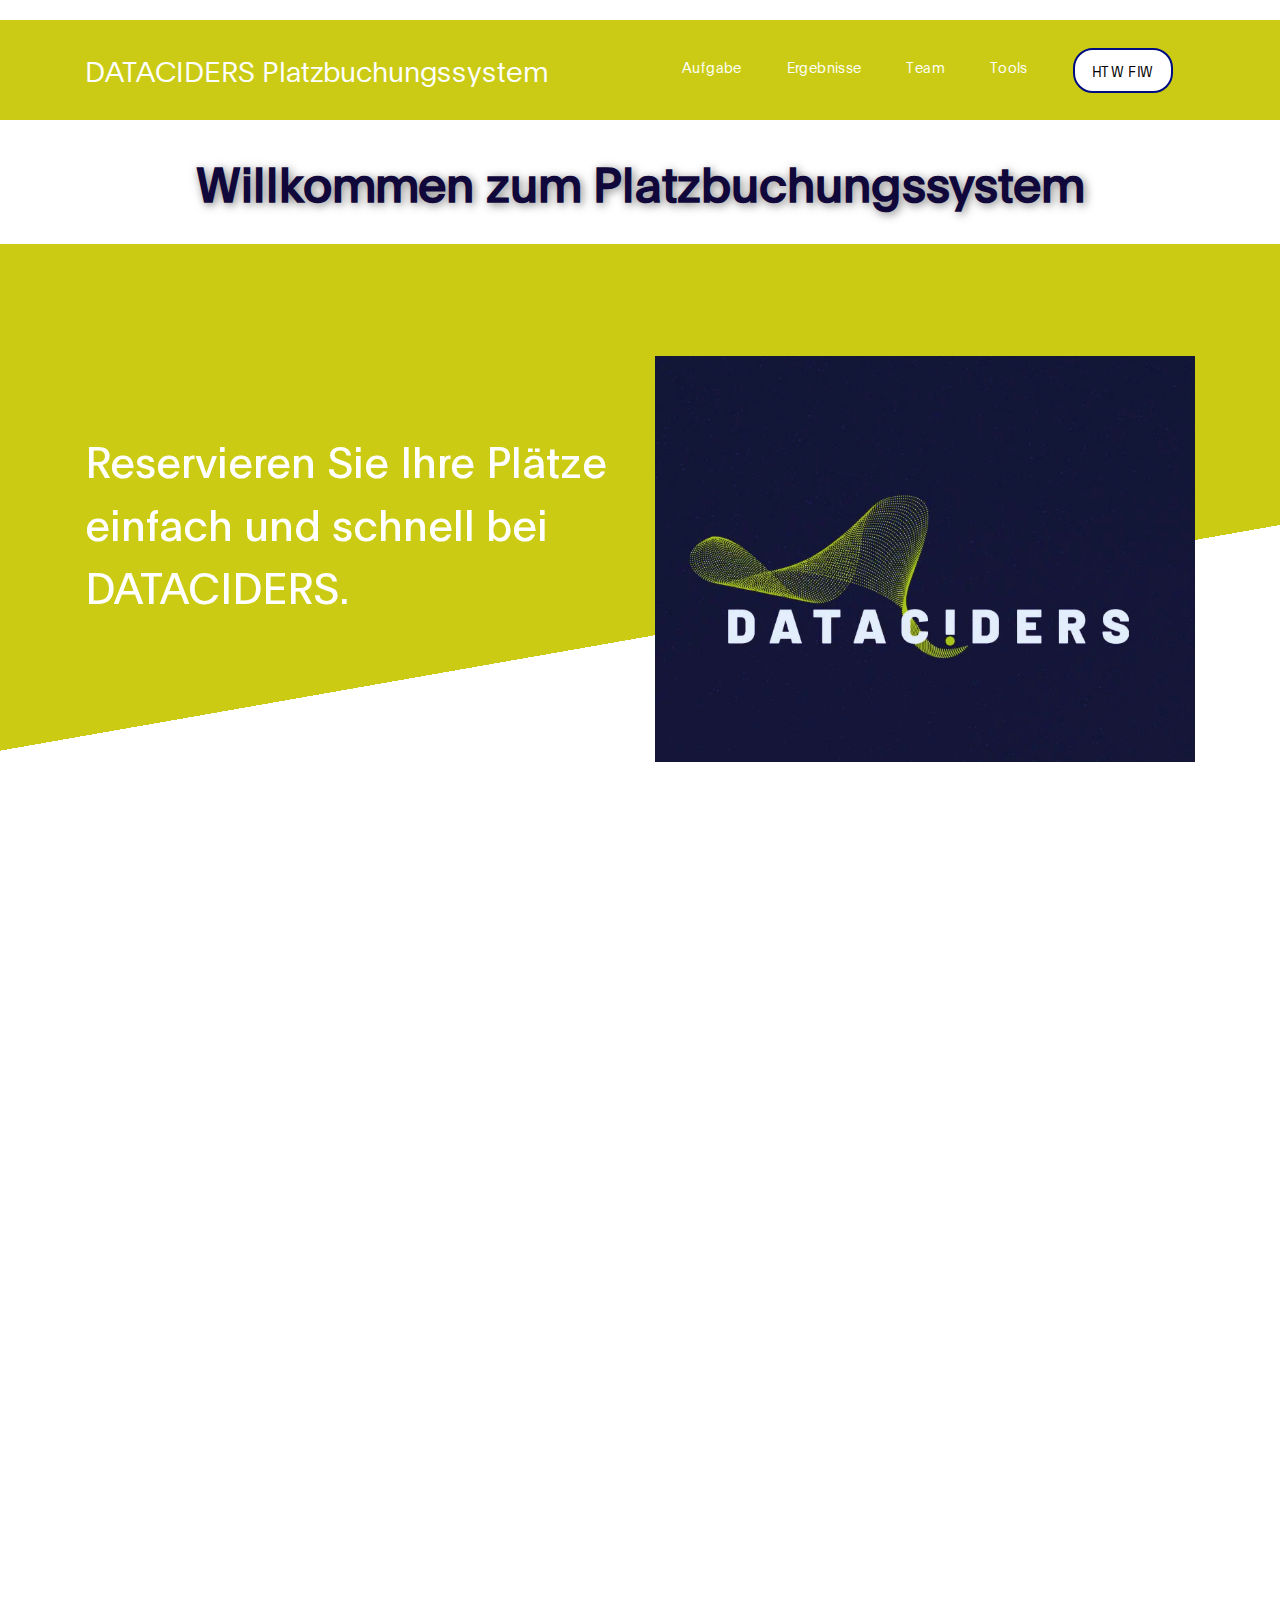
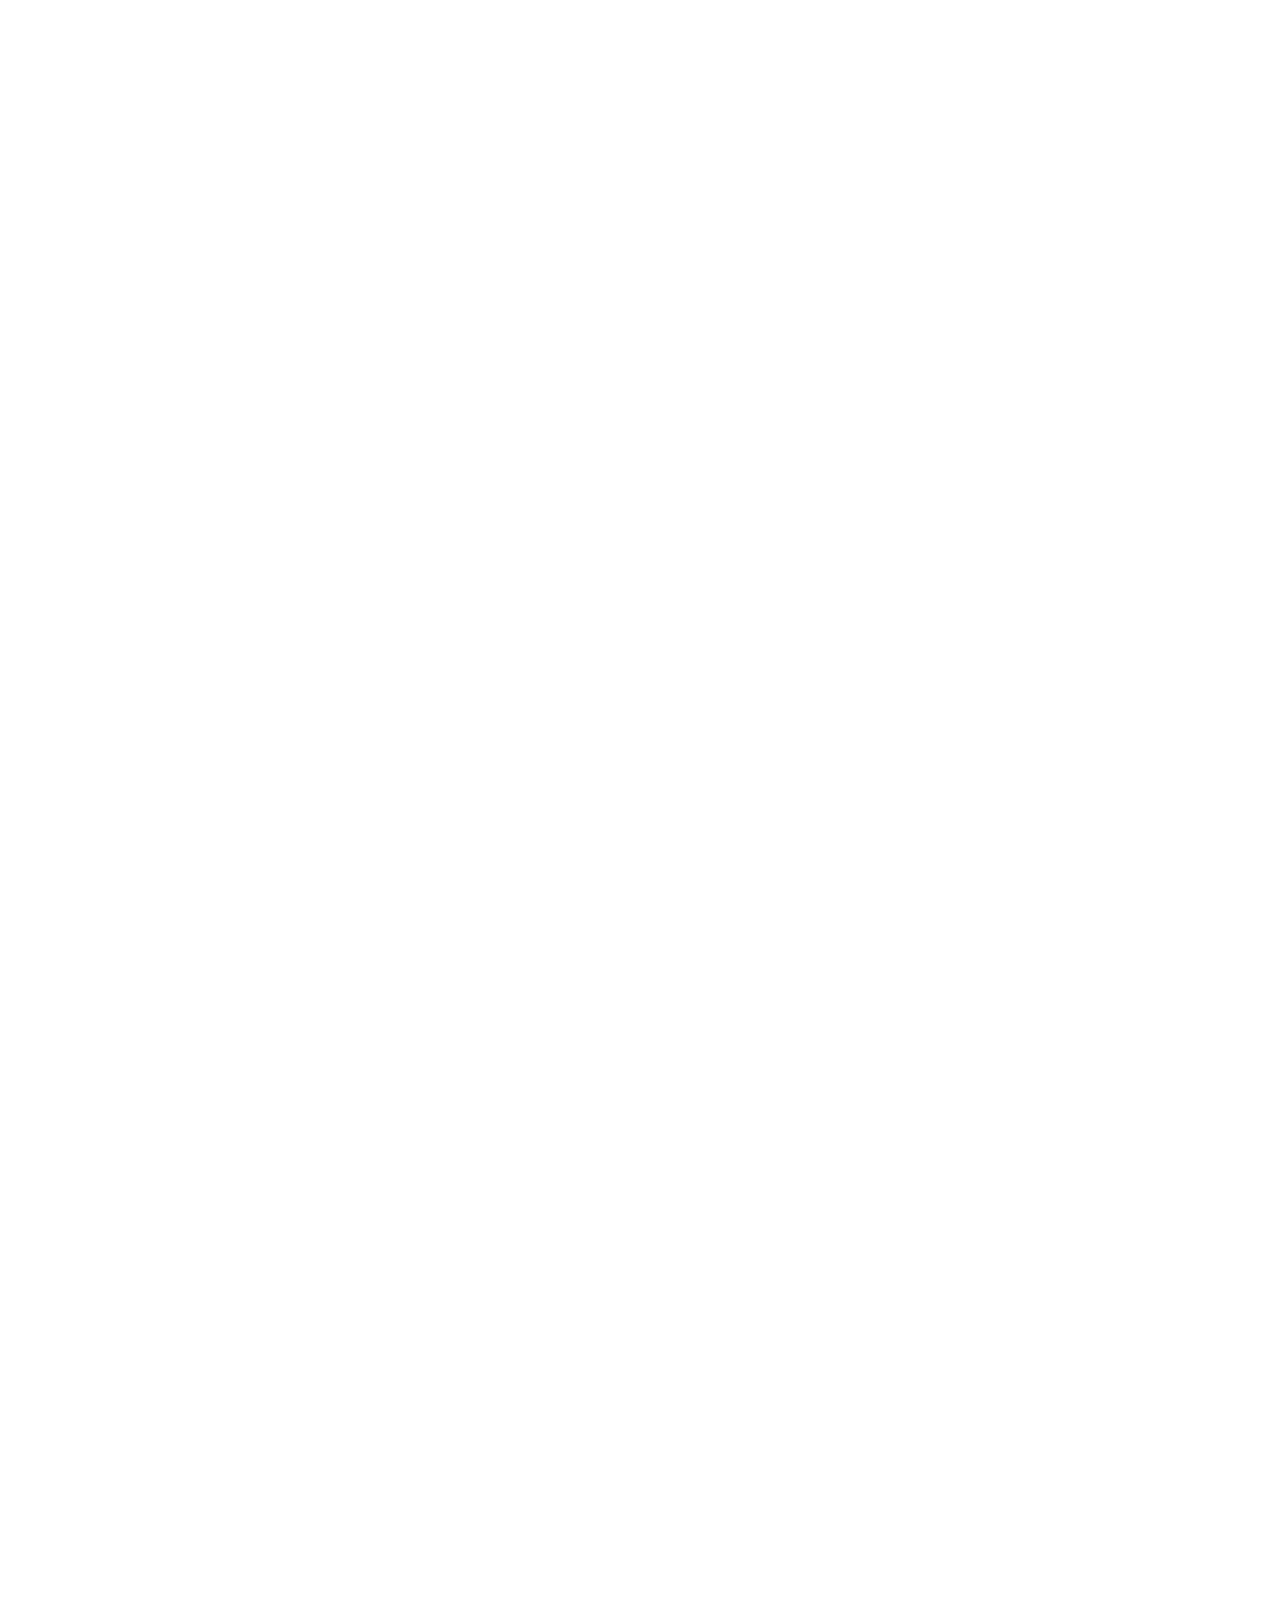
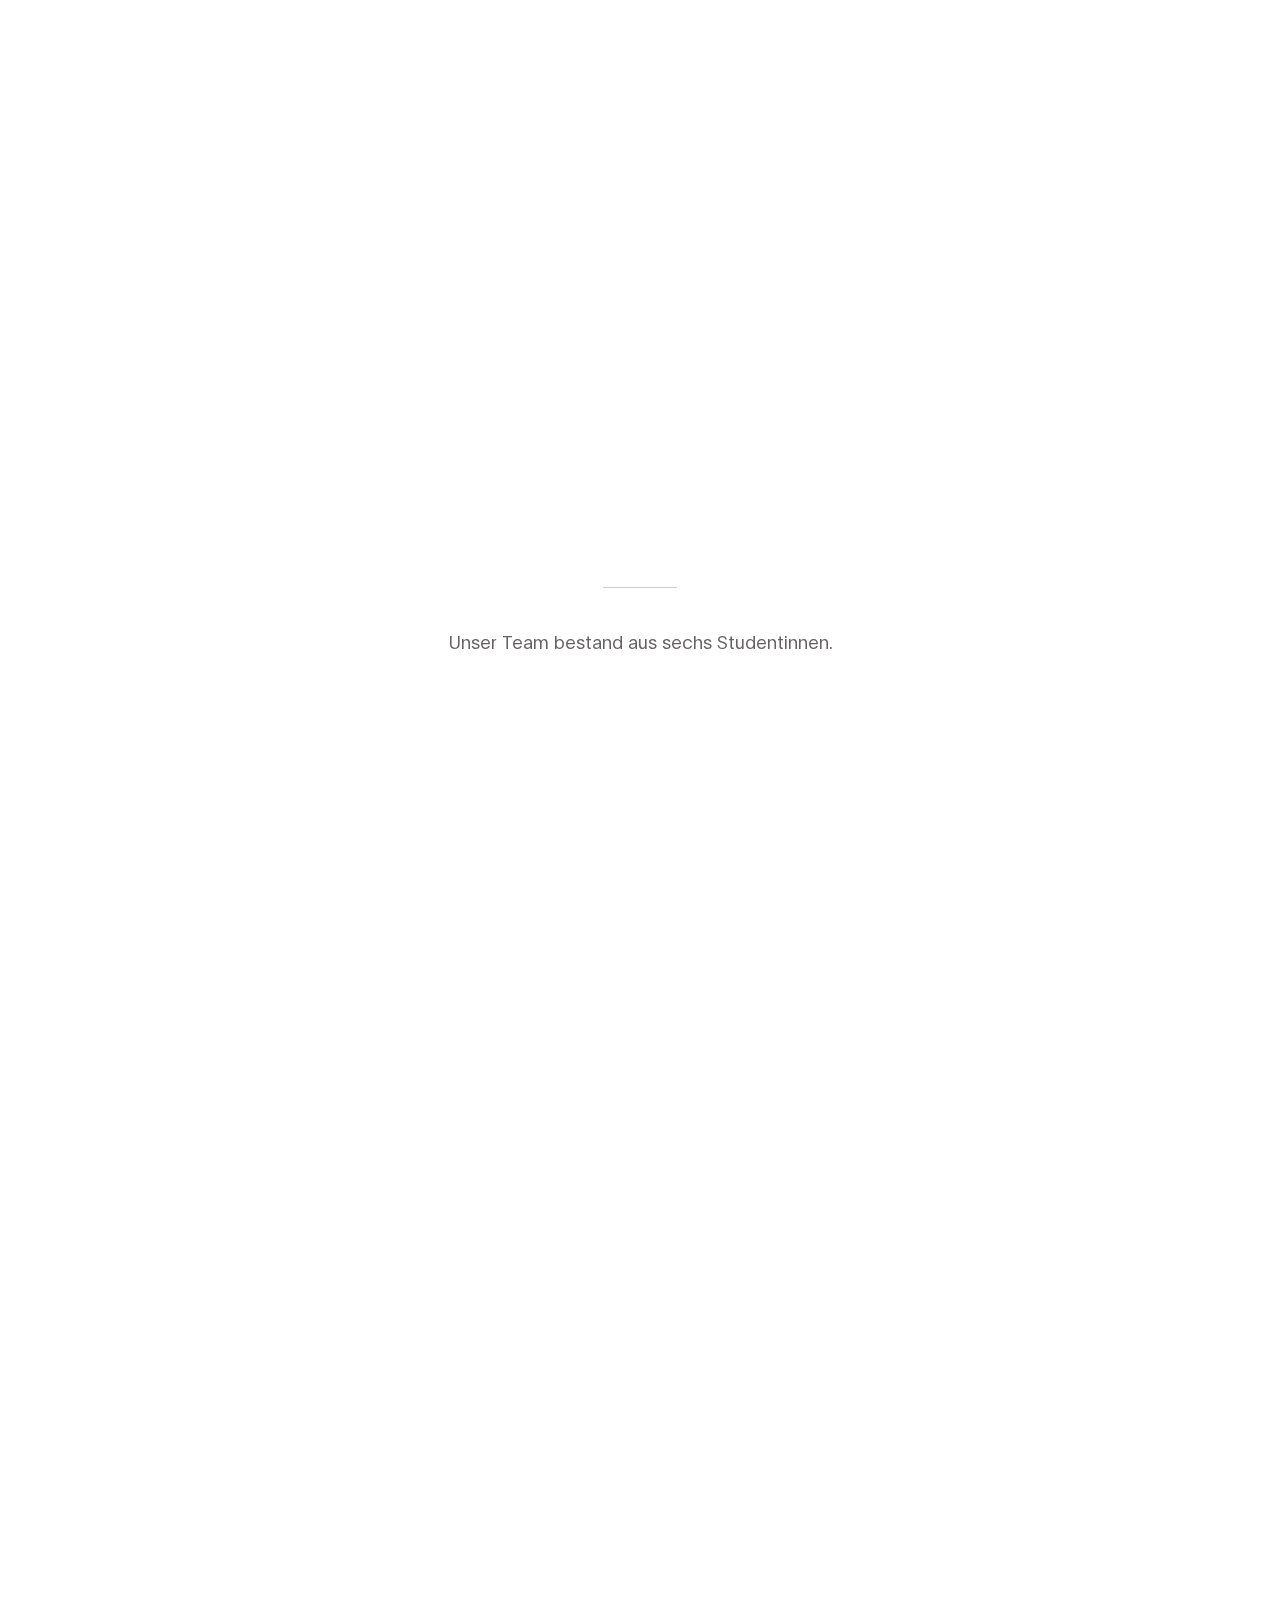
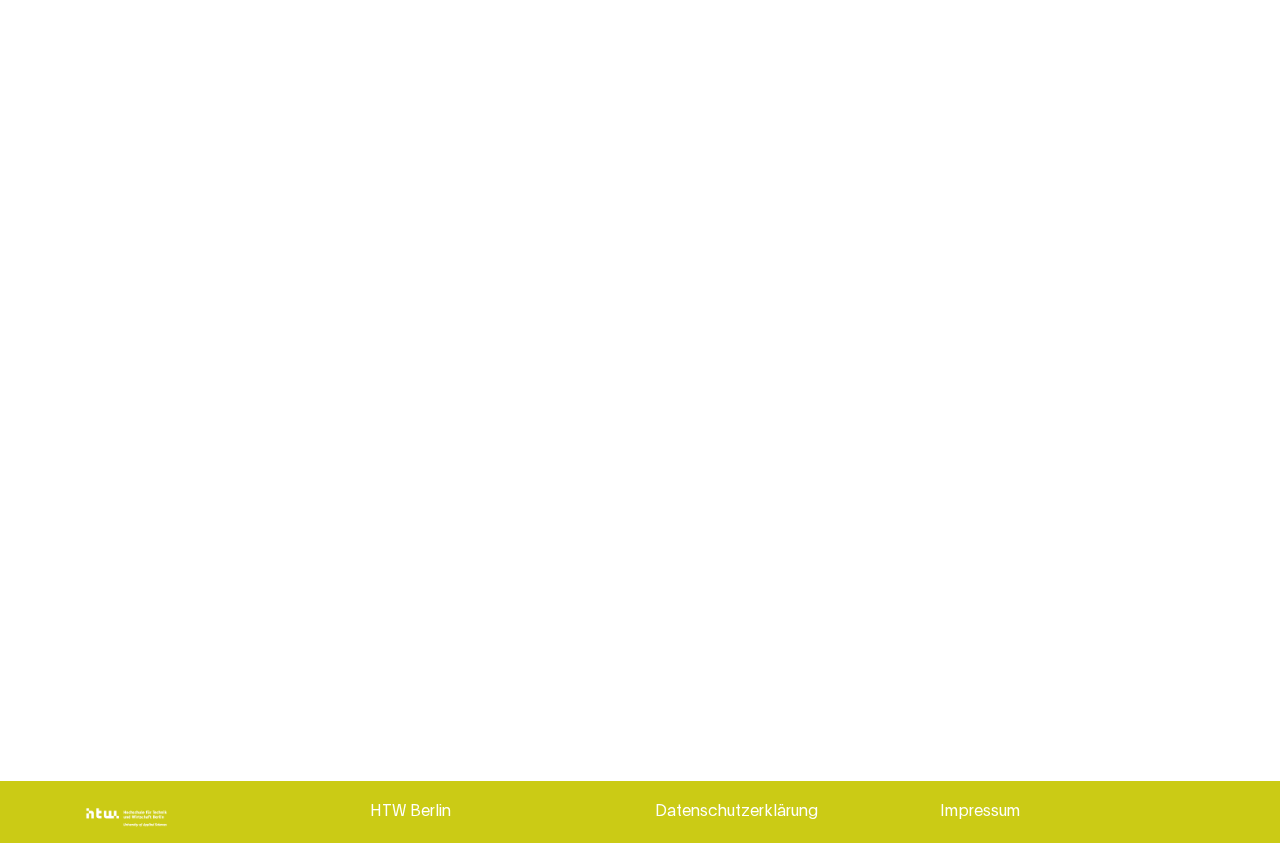
==== project.html @ 81378930 "Design-Website" ====
<!DOCTYPE html>
<html lang="en">

<head>
    <title>DATACIDERS</title>
    <meta charset="UTF-8">
    <meta http-equiv="X-UA-Compatible" content="IE=Edge">
    <meta name="description" content="">
    <meta name="keywords" content="">
    <meta name="author" content="">
    <meta name="viewport" content="width=device-width, initial-scale=1, maximum-scale=1">


    <link rel="stylesheet" href="./css/bootstrap.min.css">
    <link rel="stylesheet" href="./css/font-awesome.min.css">
    <link rel="stylesheet" href="./css/aos.css">
    <link rel="stylesheet" href="./css/owl.carousel.min.css">
    <link rel="stylesheet" href="./css/owl.theme.default.min.css">
    <link rel="stylesheet" href="./css/templatemo-digital-trend.css">
</head>

<body>

<style>
    .slider-container {
        width: 100%;
        overflow: hidden;
    }

    .slider {
        display: flex;
        animation: scroll 15s linear infinite;
    }

    .image {
        max-width: 100%;
        max-height: 200px;
        object-fit: contain;
        margin: 0 10px;
    }

    .image-carousel .image {

        padding: 20px;
        margin-top: 50px;
        display: flex;
        flex-shrink: 0;
        align-items: center;
        height: 150px;
        width: 200px;
        border: 2px solid rgb(247, 244, 227);
        border-radius: 500px;

    }

    .members-container {
        border: 4px solid #fff;
        border-radius: 27px;
        animation: borderBlink 2s infinite;
        margin-bottom: 60px;
        background-color: var(--project-bg);
        margin-left: -35px;
    }

    @keyframes borderBlink {
        50% {
            border-color: rgb(0, 13, 128);
        }
        50% {
            border-color: var(--project-bg);
        }
        50% {
            border-color: var(--secondary-color);
        }
    }
    @keyframes scroll {
        0%, 100% {
            transform: translateX(30%);
            transform: translateX(5%);
        }
        50% {
            transform: translateX(-30%);
            transform: translateX(-130%);
        }
    }

    .rounded-btn {
        display: inline-block;
        padding: 10px 10px;
        border-radius: 50px;
        background-color: #fff;
        color: rgb(0, 13, 128);
        text-decoration: none;
        border: 2px solid rgb(0, 13, 128);
    }

    .custom-width-btn {
        width: 100px;
    }

    .ergebnis-image {
    display: grid;
    grid-template-columns: repeat(2, 1fr); /* 2 colonnes */
    gap: 20px; /* Espace entre les images */
    justify-content: center;
    align-items: center;
}

.members-image img {
    width: 100%; /* Les images prennent toute la largeur de leur cellule */
    max-width: 300px; /* Limite la taille des images si nécessaire */
    border: 30px solid var(--project-bg);
    border-radius: 25px;
}


    

</style>


<!-- Header -->
<header style="background: url('image-path.jpg') no-repeat center center/cover; color: white; padding: 20px 0;">
    <nav class="navbar navbar-expand-lg">
        <div class="container">
            <a class="navbar-brand" style="color: white; font-weight: 900; font-size: 28px;">
                DATACIDERS Platzbuchungssystem
            </a>

            <button class="navbar-toggler" type="button" data-toggle="collapse" data-target="#navbarNav"
                    aria-controls="navbarNav" aria-expanded="false" aria-label="Toggle navigation">
                <span class="navbar-toggler-icon"></span>
            </button>

            <div class="collapse navbar-collapse" id="navbarNav">
                <ul class="navbar-nav ml-auto">
                    <li class="nav-item">
                        <a href="#ziel" class="nav-link smoothScroll" style="color: white;">Aufgabe</a>
                    </li>
                    <li class="nav-item">
                        <a href="#ergebnisse" class="nav-link smoothScroll" style="color: white;">Ergebnisse</a>
                    </li>
                    <li class="nav-item">
                        <a href="#project" class="nav-link smoothScroll" style="color: white;">Team</a>
                    </li>
                    <li class="nav-item">
                        <a href="#technologien" class="nav-link smoothScroll" style="color: white;">Tools</a>
                    </li>
                    <li class="nav-item">
                        <a href="https://fiw.htw-berlin.de" class="nav-link rounded-btn btn-lg custom-width-btn text-center"
                           style="color: #000; background-color: #fff; border-radius: 20px; font-weight: 700;">
                            HTW FIW
                        </a>
                    </li>
                </ul>
            </div>
        </div>
    </nav>
    <div class="container text-center mt-4">
        <h1 style="font-size: 48px; font-weight: bold; text-shadow: 2px 2px 10px rgba(0,0,0,0.5);">
            Willkommen zum Platzbuchungssystem
        </h1>
        
    </div>
</header>


<!-- HERO -->
<section class="hero hero-bg d-flex justify-content-center align-items-center">
    <div class="container">
        <div class="row">

            <div class="col-lg-6 col-md-10 col-12 d-flex flex-column justify-content-center align-items-center">
                <div class="hero-text">
                    <h1 class="text-white" data-aos="fade-up">Reservieren Sie Ihre Plätze einfach und schnell bei DATACIDERS.</h1>
                </div>
            </div>

            <div class="col-lg-6 col-12">
                <div class="hero-image" data-aos="fade-up" data-aos-delay="300">
                    <img src="./Fotos/sdcLogo.jpg" class="img-fluid" alt="working girl">
                </div>
            </div>

        </div>
    </div>
</section>

<!-- TASK -->

<section class="about section-padding pb-0" id="ziel">
    <div class="container">
        <div class="row justify-content-center">
            <div class="col-lg-11 mx-auto col-md-10 col-12 text-center">
                <div class="about-info" style="text-align: justify;">
                    <h2 class="mb-4" data-aos="fade-up"><strong>Worum geht es?</strong></h2>
                    <p class="mb-0" data-aos="fade-up"
                       style="margin: 0 auto; max-width: 2000px;"> Aufgrund geänderter Bedarfe ist SD&C kürzlich in neue Räumlichkeiten umgezogen. Dort gibt es
                       keine festen Arbeitsplätze.<br><br>

                       SD&C braucht ein Platzbuchungssystem für das neue Büro: zur Koordination, zur
                       Entscheidungshilfe.          
                </div>
            </div>
        </div>
    </div>
</section>
<!-- ABOUT -->
<section class="about section-padding pb-0" id="about">
    <div class="container">
        <div class="row justify-content-center">
            <div class="col-lg-11 col-md-10 col-12">
                <div class="about-info" style="text-align: justify;">
                    <h2 class="mb-4" data-aos="fade-up"><strong>Anforderungen ...</strong></h2>
                    <p class="mb-0" data-aos="fade-up" style="max-width: 2000px;"> ... Plätze einfach mit Login-Daten ihrer Microsoft-Accounts buch- und stornierbar.
                        Übersicht über Buchungen mit Platzausstattung und Information, wer welchen Platz gebucht hat.
                        Plätze sollen editierbar sein. </p>
                </div>
            </div>
        </div>
    </div>
</section>

<section class="about section-padding pb-0" id="ergebnisse">
    <div class="container">
        <div class="row justify-content-center">
            <div class="col-lg-7 col-md-10 col-12">
                <div class="col-lg-7 mx-auto col-md-10 col-12">
                    <div class="members">
                        <h2 class="mb-5" data-aos="fade-up" style="font-size: 35px; white-space: nowrap; margin: 0 auto; margin-left: -70px;">
                            <strong>Ein Einblick in unser Zwischenergebnis </strong>
                        </h2>
                    </div>
                </div>
            </div>
            <div class="ergebnis-image" data-aos="fade-up" data-aos-delay="100">
                <img src="./Fotos/zwischenEr1.png" class="img-fluid" alt="ZwischenErgebnis">
                <img src="./Fotos/zwischenEr2.png" class="img-fluid" alt="ZwischenErgebnis">
                <img src="./Fotos/zwischenEr3.png" class="img-fluid" alt="ZwischenErgebnis">
                <img src="./Fotos/zwischenEr4.png" class="img-fluid" alt="ZwischenErgebnis">
                <img src="./Fotos/zwischenEr5.png" class="img-fluid" alt="ZwischenErgebnis">
                <img src="./Fotos/zwischenEr6.png" class="img-fluid" alt="ZwischenErgebnis">
                <img src="./Fotos/zwischenEr7.png" class="img-fluid" alt="ZwischenErgebnis">
            </div>
            <div class="row justify-content-center" data-aos="fade-up">
                        <h2 class="col-lg-7 mx-auto col-md-10 col-12"  data-aos="fade-up" style="font-size: 35px; white-space: nowrap; margin: 0 auto; margin-left: -70px;">
                            <strong> Unser Ergebnis </strong>
                        </h2>
            </div>        
            </div>
        </div>
    </div>
</section>

 <!-- <video controls class="img-fluid" width="100%" style="margin-top: 50px">
                    <source src="../projektwebsite/VideoRecoon.mp4" type="video/mp4">
                </video>-->

<section class="project section-padding pb-0" id="project">
    <div class="row">

        <div class="col-lg-7 mx-auto col-md-10 col-12">
            <div class="members">
                <h2 class="mb-5 text-center" data-aos="fade-up">
                    Das sind
                    <strong>wir</strong>
                </h2>
                <div style="display: flex; justify-content: center; align-items: center; margin: 40px 0;">
                    <div style="width: 10%; height: 1px; background-color: #ccc;"></div>
                </div>
            </div>

            <p style="text-align: center; margin-bottom: 50px;">Unser Team bestand aus sechs Studentinnen.</p>

            <div class="members-container" data-aos="fade-up" data-aos-delay="200" style="padding-top: 20px; padding-bottom: 20px;">
                <img src="./Fotos/memLogo.png" class="img-fluid" alt="members" style="width: 190%; border: 30px solid var(--project-bg); border-radius: 25px; ">
            </div>

            <div class="members" style="display: flex; align-items: center; justify-content: center;  width: 100%;  margin-left: -30px;">
                <div class="wrap aos-init aos-animate" data-aos="fade-up" style="text-align: left;">
                    <ul class="bullet" style="list-style-type: none">
                        <li class="members">Melisa Cihan - Entwicklerin</li>
                        <li class="members">Julie Elsa Kouekam - Entwicklerin</li>
                        <li class="members">Elise Schwentesius- Entwicklerin</li>
                        <li class="members">Karenina Schröder - Product Ownerin / Entwicklerin</li>
                        <li class="members">Liana Islamova- Scrum Masterin / Entwicklerin</li>
                        <li class="members">Cindy Stammberger - Entwicklerin</li>
                    </ul>
                </div>
            </div>
        </div>
    </div>
</section>





<section class="testimonial section-padding" id="technologien">
    <div class="container">
        <div class="row">
            <div class="col-lg-12 col-12" data-aos="fade-up">
                <div class="contact-image" style="text-align: center" data-aos="fade-up">
                    <h2 class="mb-5 text-center" data-aos="fade-up">
                        <strong>Unsere Tools</strong>
                    </h2>
                    <div style="display: flex; justify-content: center; align-items: center; margin: 40px 0;">
                        <div style="width: 10%; height: 1px; background-color: #ccc;"></div>
                    </div>
                </div>
                <p class="text-center">Womit wir gearbeitet haben</p>
                <section class="image-carousel" data-aos="fade-up">
                    <div class="container">
                        <div class="slider-container">
                            <div class="slider">
                                <img class="image" src="./Fotos/googleDocs.png" alt="Google Docs">
                                <img class="image" src="./Fotos/TrelloLogo.png" alt="Trello">
                                <img class="image" src="./Fotos/FigmaLogo.png" alt="Figma">
                                <!-- <img class="image" src="./Fotos/SpringbootLogo.png" alt="Spring Boot">-->
                                <img class="image" src="./Fotos/ZoomLogo.png" alt="Zoom">
                                <img class="image" src="./Fotos/IntellijLogo.png" alt="IntelliJ IDEA">
                                <img class="image" src="./Fotos/SlackLogo.png" alt="Slack">
                                <img class="image" src="./Fotos/ChaptgptLogo.png" alt="ChatGPT">
                                <img class="image" src="./Fotos/PostmanLogo.png" alt="Postman">
                                <img class="image" src="./Fotos/mongodbLogo.png" alt="mongoDb">
                                <img class="image" src="./Fotos/GitHubLogo.png" alt="GitHub">
                            </div>
                        </div>
                    </div>
                </section>
            </div>
        </div>
    </div>
</section>


<!-- SCRIPTS -->

<script src="./js/jquery.min.js"></script>
<script src="./js/bootstrap.min.js"></script>
<script src="./js/aos.js"></script>
<script src="./js/owl.carousel.min.js"></script>
<script src="./js/smoothscroll.js"></script>
<script src="./js/custom.js"></script>


<script>
    $(document).on('ready', function () {
        $('.js-slick-carousel').each(function() {
            var slickCarousel = $.HSCore.components.HSSlickCarousel.init($(this));
        });
    });
</script>
<footer id="myfooter" class="footer mt-auto py-3" style="color: white;">
    <div class="container">
        <div class="row">
            <div class="col-3">
                <a><img src="./images/logo_htw.png" alt="HTW"
                        style="height:30px;" /></a>
            </div>
            <a class="col-3" href="https://www.htw-berlin.de" style="color: white;">HTW Berlin</a>
            <a class="col-3" href="https://www.htw-berlin.de/datenschutz/" style="color: white;">Datenschutzerklärung</a>
            <a class="col-3" href="https://www.htw-berlin.de/impressum/" style="color: white;">Impressum</a>
        </div>
    </div>
</footer>


</body>


</html>
---- css/templatemo-digital-trend.css ----
/*

DIGITAL TREND

https://templatemo.com/tm-538-digital-trend

*/
  
  @font-face {
      font-family: 'Plain-Regular';
      src: url('../fonts/Plain-Regular.woff2') format('woff2'),
          url('../fonts/Plain-Regular.woff') format('woff');
      font-weight: normal;
      font-style: normal;
  }

  @font-face {
      font-family: 'Plain-Light';
      src: url('../fonts/Plain-Light.woff2') format('woff2'),
          url('../fonts/Plain-Light.woff') format('woff');
      font-weight: bold;
      font-style: normal;
  }

  @font-face {
      font-family: 'Plain-Bold';
      src: url('../fonts/Plain-Bold.woff2') format('woff2'),
          url('../fonts/Plain-Bold.woff') format('woff');
      font-weight: bold;
      font-style: normal;
  }

  :root {
    --primary-color:        #c9c90bf5;
    --secondary-color:      #c9c90bf5;
    --white-color:          #ffffff;
    --dark-color:           #060624dc;
    --project-bg:           #ffffff;
    --menu-bg:              #c9c90bf5;
    --title-color:          #10073b;
    --gray-color:           #909090;
    --link-color:           #404040;
    --p-color:              #666262;

    --base-font-family:     'Plain-Light', sans-serif;
    --title-font-family:    'Plain-Regular', sans-serif;
    --font-bold-family:     'Plain-Bold', sans-serif;
    --font-weight-bold:     bold;

    --h1-font-size:         42px;
    --h2-font-size:         32px;
    --h3-font-size:         24px;
    --p-font-size:          18px;
    --base-font-size:       16px;
    --menu-font-size:       14px;

    --border-radius-large:  100px;
    --border-radius-small:  5px;
  }

  body {
    background: var(--white-color);
    font-family: var(--base-font-family);
    width: 100%;
    margin: 0 auto;
  }


  /*---------------------------------------
     TYPOGRAPHY              
  -----------------------------------------*/

  h1,h2,h3,h4,h5,h6 {
    font-family: var(--title-font-family);
    line-height: inherit;
  }

  h1 {
    color: var(--title-color);
    font-size: var(--h1-font-size);
  }

  h2 {
    font-size: var(--h2-font-size);
    font-weight: 100;
  }

  h3 {
    font-size: var(--h3-font-size);
    font-weight: 100;
    margin-bottom: 0;
  }

  h4 {
    color: var(--gray-color);
    font-family: var(--base-font-family);
    font-size: var(--p-font-size);
    letter-spacing: 1px;
    text-transform: uppercase;
  }

  p {
    color: var(--p-color);
    font-size: var(--p-font-size);
    line-height: 1.5em;
  }

  b, 
  strong {
    letter-spacing: 0;
    color: var(--secondary-color);
  }


  /*  BLOCKQUOTES */
  .quote {
    position: relative;
    margin: 0;
  }

  .quote::after {
    content: "“";
    position: absolute;
    bottom: -80px;
    left: 20px;
    font-family: times;
    color: var(--gray-color);
    font-weight: var(--font-weight-bold);
    font-size: 14em;
    line-height: 0;
    opacity: 0.10;
  }

  blockquote {
    border-left: 5px solid rgba(0,0,0,0.05);
    display: block;
    margin: 42px 0;
    padding: 14px 22px;
    color: rgba(0,0,0,0.5);
  }


  /* BUTTON */
  .custom-btn {
    background: transparent;
    border: 2px solid var(--dark-color);
    border-radius: var(--border-radius-large);
    padding: 12px 26px 14px 26px;
    color: var(--dark-color);
    font-family: var(--title-font-family);
    font-size: var(--p-font-size);
    white-space: nowrap;
  }

  .custom-btn.btn-bg {
    background: var(--white-color);
    color: var(--primary-color);
    border-color: transparent;
	transition: all .3s ease;
  }
  
  .custom-btn:hover,
  .custom-btn:focus {
    background: var(--dark-color);
    color: var(--white-color);
    border-color: transparent;
  }


  /*---------------------------------------
     GENERAL               
  -----------------------------------------*/

  * {
    -webkit-box-sizing: border-box;
    -moz-box-sizing: border-box;
    box-sizing: border-box;
  }

  *::before,
  *::after {
    -webkit-box-sizing: border-box;
    -moz-box-sizing: border-box;
    box-sizing: border-box;
  }

  a {
    color: var(--link-color);
    font-weight: normal;
    text-decoration: none;
  }

  a:hover, 
  a:active, 
  a:focus {
    color: var(--secondary-color);
    outline: none;
    text-decoration: none;
  }

  ::selection {
    background: var(--secondary-color);
    color: var(--white-color);
  }

  .section-padding {
    padding: 8em 0;
  }
  .section-padding-half {
    padding: 4em 0;
  }

  /*---------------------------------------
    MENU             
  -----------------------------------------*/

  .navbar {
    background: var(--menu-bg);
    z-index: 2;
    top: 0;
    right: 0;
    left: 0;
    padding: 1.5em;
  }

  .navbar-brand {
    color: var(--white-color);
    font-size: var(--h2-font-size);
  }

  .nav-link {
    color: var(--white-color);
    font-size: var(--menu-font-size);
    letter-spacing: 0.4px;
    margin: 0 1.6em;
    padding: 0.6em;
  }

  .nav-link.active,
  .nav-link:hover {
    color: var(--secondary-color);
  }

  .navbar-expand-lg .navbar-nav .nav-link {
    padding-right: 0;
    padding-left: 0;
  }

  .navbar-expand-lg .navbar-nav .nav-link.contact {
    border: 2px solid var(--secondary-color);
    border-radius: var(--border-radius-large);
    color: var(--secondary-color);
    font-family: var(--font-bold-family);
    padding: 0.6em 2em 0.8em 2em;
  }

  .navbar-expand-lg .navbar-nav .nav-link.contact:hover,
  .navbar-expand-lg .navbar-nav .nav-link.contact.active {
    background: var(--secondary-color);
    color: var(--white-color);
  }

  .navbar-nav .navbar-toggler-icon {
    background: none;
  }

  .navbar-toggler {
    border: 0;
    padding: 0;
    cursor: pointer;
    margin: 0 10px 0 0;
    width: 30px;
    height: 35px;
    outline: none;
  }

  .navbar-toggler:focus {
    outline: none;
  }

  .navbar-toggler[aria-expanded="true"] .navbar-toggler-icon {
    background: transparent;
  }

  .navbar-toggler[aria-expanded="true"] .navbar-toggler-icon::before,
  .navbar-toggler[aria-expanded="true"] .navbar-toggler-icon::after {
    transition: top 300ms 50ms ease, -webkit-transform 300ms 350ms ease;
    transition: top 300ms 50ms ease, transform 300ms 350ms ease;
    transition: top 300ms 50ms ease, transform 300ms 350ms ease, -webkit-transform 300ms 350ms ease;
    top: 0;
  }

  .navbar-toggler[aria-expanded="true"] .navbar-toggler-icon::before {
    transform: rotate(45deg);
  }

  .navbar-toggler[aria-expanded="true"] .navbar-toggler-icon::after {
    transform: rotate(-45deg);
  }

  .navbar-toggler .navbar-toggler-icon {
    background: var(--white-color);
    transition: background 10ms 300ms ease;
    display: block;
    width: 30px;
    height: 2px;
    position: relative;
  }

  .navbar-toggler .navbar-toggler-icon::before,
  .navbar-toggler .navbar-toggler-icon::after {
    transition: top 300ms 350ms ease, -webkit-transform 300ms 50ms ease;
    transition: top 300ms 350ms ease, transform 300ms 50ms ease;
    transition: top 300ms 350ms ease, transform 300ms 50ms ease, -webkit-transform 300ms 50ms ease;
    position: absolute;
    right: 0;
    left: 0;
    background: var(--white-color);
    width: 30px;
    height: 2px;
    content: '';
  }

  .navbar-toggler .navbar-toggler-icon::before {
    top: -8px;
  }

  .navbar-toggler .navbar-toggler-icon::after {
    top: 8px;
  }



  /*---------------------------------------
     HERO              
  -----------------------------------------*/

  .hero {
    position: relative;
    padding: 5em 0;
    overflow: hidden;
  }

  .hero-bg {
    background: linear-gradient(170deg, var(--primary-color) 64%, var(--white-color) 30%);
  }

  .hero-image {
    position: relative;
    top: 2em;
  }



  /*---------------------------------------
     PROJECT              
  -----------------------------------------*/

  .project {
    background: var(--project-bg);
  }

  .project-wrapper {
    position: relative;
  }

  .project-wrapper img {
    border-radius: var(--border-radius-small);
  }

  .project-info {
    background: var(--white-color);
    border-radius: var(--border-radius-small);
    position: absolute;
    bottom: 32px;
    right: 32px;
    left: 32px;
    width: 90%;
    padding: 32px;
  }

  .project-info small {
    font-family: Plain-Bold;
    color: var(--gray-color);
    position: relative;
    top: 2px;
  }

  .project-info a {
    color: var(--primary-color);
  }

  .project-info .project-icon {
    background: var(--primary-color);
  }

  .project-icon {
    position: absolute;
    right: 30px;
    top: 40px;
    background: var(--dark-color);
    border-radius: var(--border-radius-large);
    color: var(--white-color);
    font-size: var(--h2-font-size);
    width: 40px;
    height: 40px;
    line-height: 40px;
    text-align: center;
    padding-left: 5px;
  }

  .owl-theme .owl-dots .owl-dot {
    outline: none;
  }

  .owl-theme .owl-dots .owl-dot span {
    background: var(--gray-color);
    width: 50px;
    height: 3px;
    margin:  35px 5px;
  }

  .owl-theme .owl-dots .owl-dot.active span, 
  .owl-theme .owl-dots .owl-dot:hover span {
    background: var(--secondary-color);
  }

  /*---------------------------------------
     RESPONSIVE STYLES              
  -----------------------------------------*/

  @media screen and (min-width: 1200px) {

    .about-info h2 {
      max-width: 70%;
    }
  }

  @media screen and (min-width: 991px) {

    .project h2 {
      max-width: 32%;
      margin: 0 auto;
    }
  }

  @media screen and (max-width: 991px) {

    .hero {
      padding-top: 14em;
    }

    .hero-text {
      bottom: 2em;
    }

    .navbar {
      padding: 1em;
    }

    .navbar-collapse {
      text-align: center;
      padding: 2.5em 0;
    }

    .nav-link {
      display: inline-block;
    }

    .navbar-expand-lg .navbar-nav .nav-link.contact {
      margin: 1em 0;
    }

    .copyright-text, 
    .footer-link, 
    .site-footer .social-icon {
      margin-top: 3em;
      padding: 0;
      text-align: left;
    }
  }

  @media screen and (max-width: 767px) {

    h1 {
      font-size: 36px;
    }

    h2 {
      font-size: 28px;
    }

    h3 {
      font-size: 22px;
    }

    .project-info {
      right: 0;
      left: 0;
      margin: 0 auto;
    }

    .footer-link, 
    .site-footer .social-icon {
      margin-top: 1em;
    }

    .copyright-text {
      margin: 2.5em 0 1em 0;
    }

    .footer-link li {
      margin-left: 0;
    }
  }
  
  /*---------------------------------------
     LISTS           
  -----------------------------------------*/
 
  ol {
    padding: 0;
    margin: 0;
    max-width: 700px;
    position: relative;
  }
  
  li.members {
    padding: 0.5rem 1.5rem 1rem;
    border-radius: 1.5rem;
    background: #c9c90bf5;
  }
  
  li.members + li.members {
    margin-top: 1rem;
  }
  
  ::marker {
    font-weight: 600;
    color: #c9c90bf5;
    font-size: 1.8rem;
  }

#myfooter {
  background: #c9c90bf5;
  color: #c9c90bf5;
}
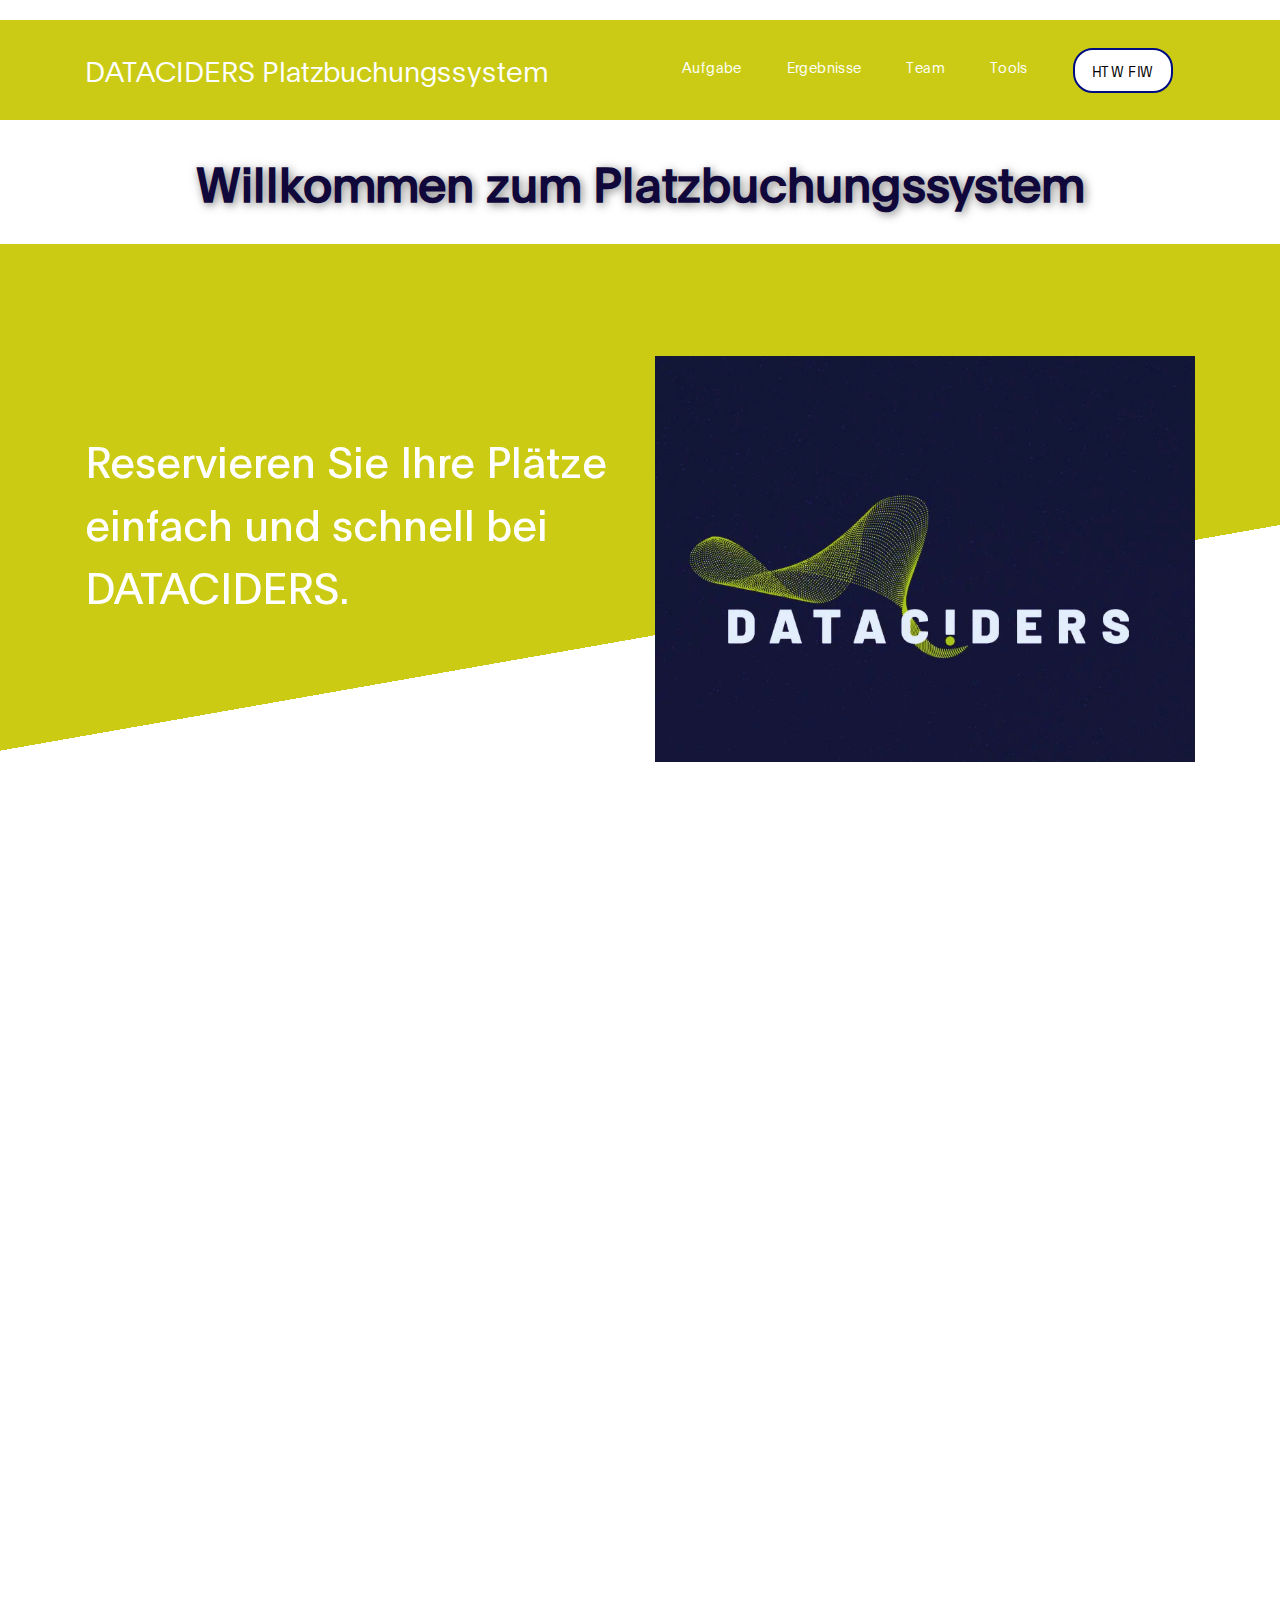
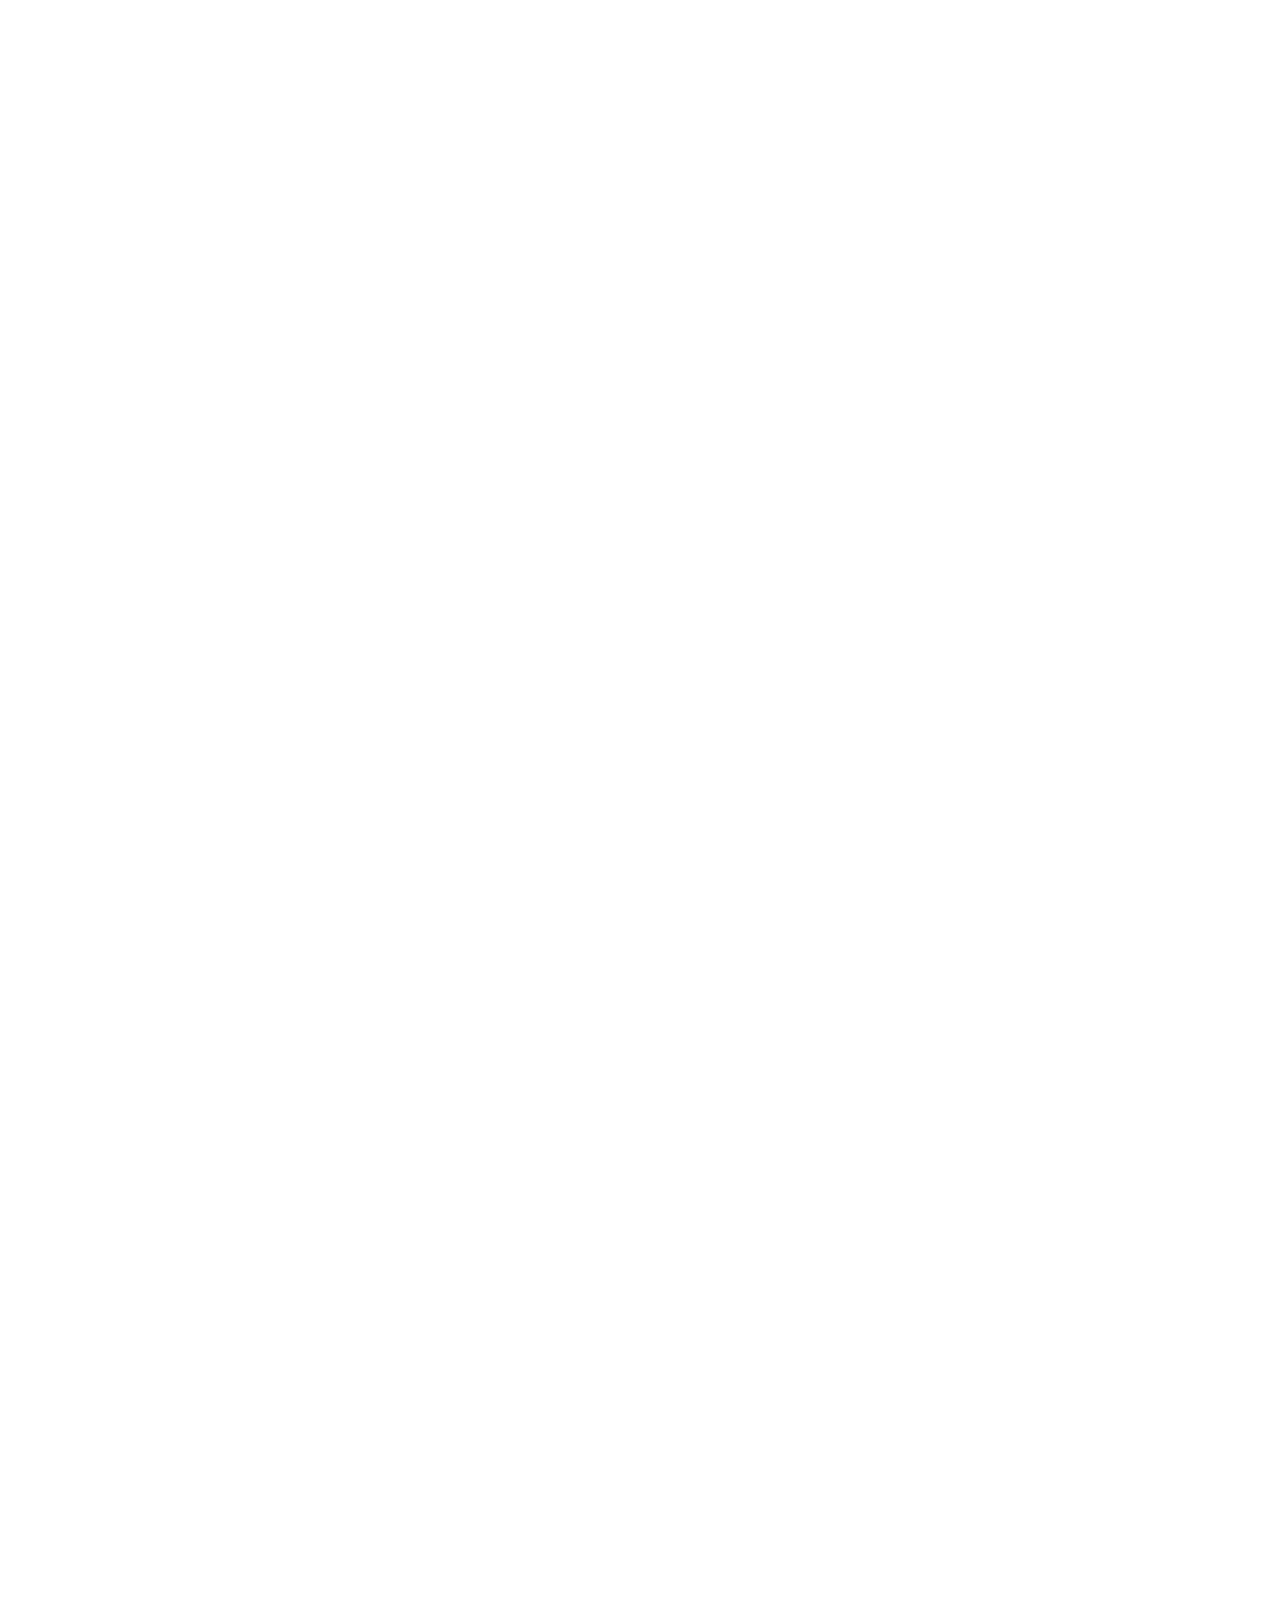
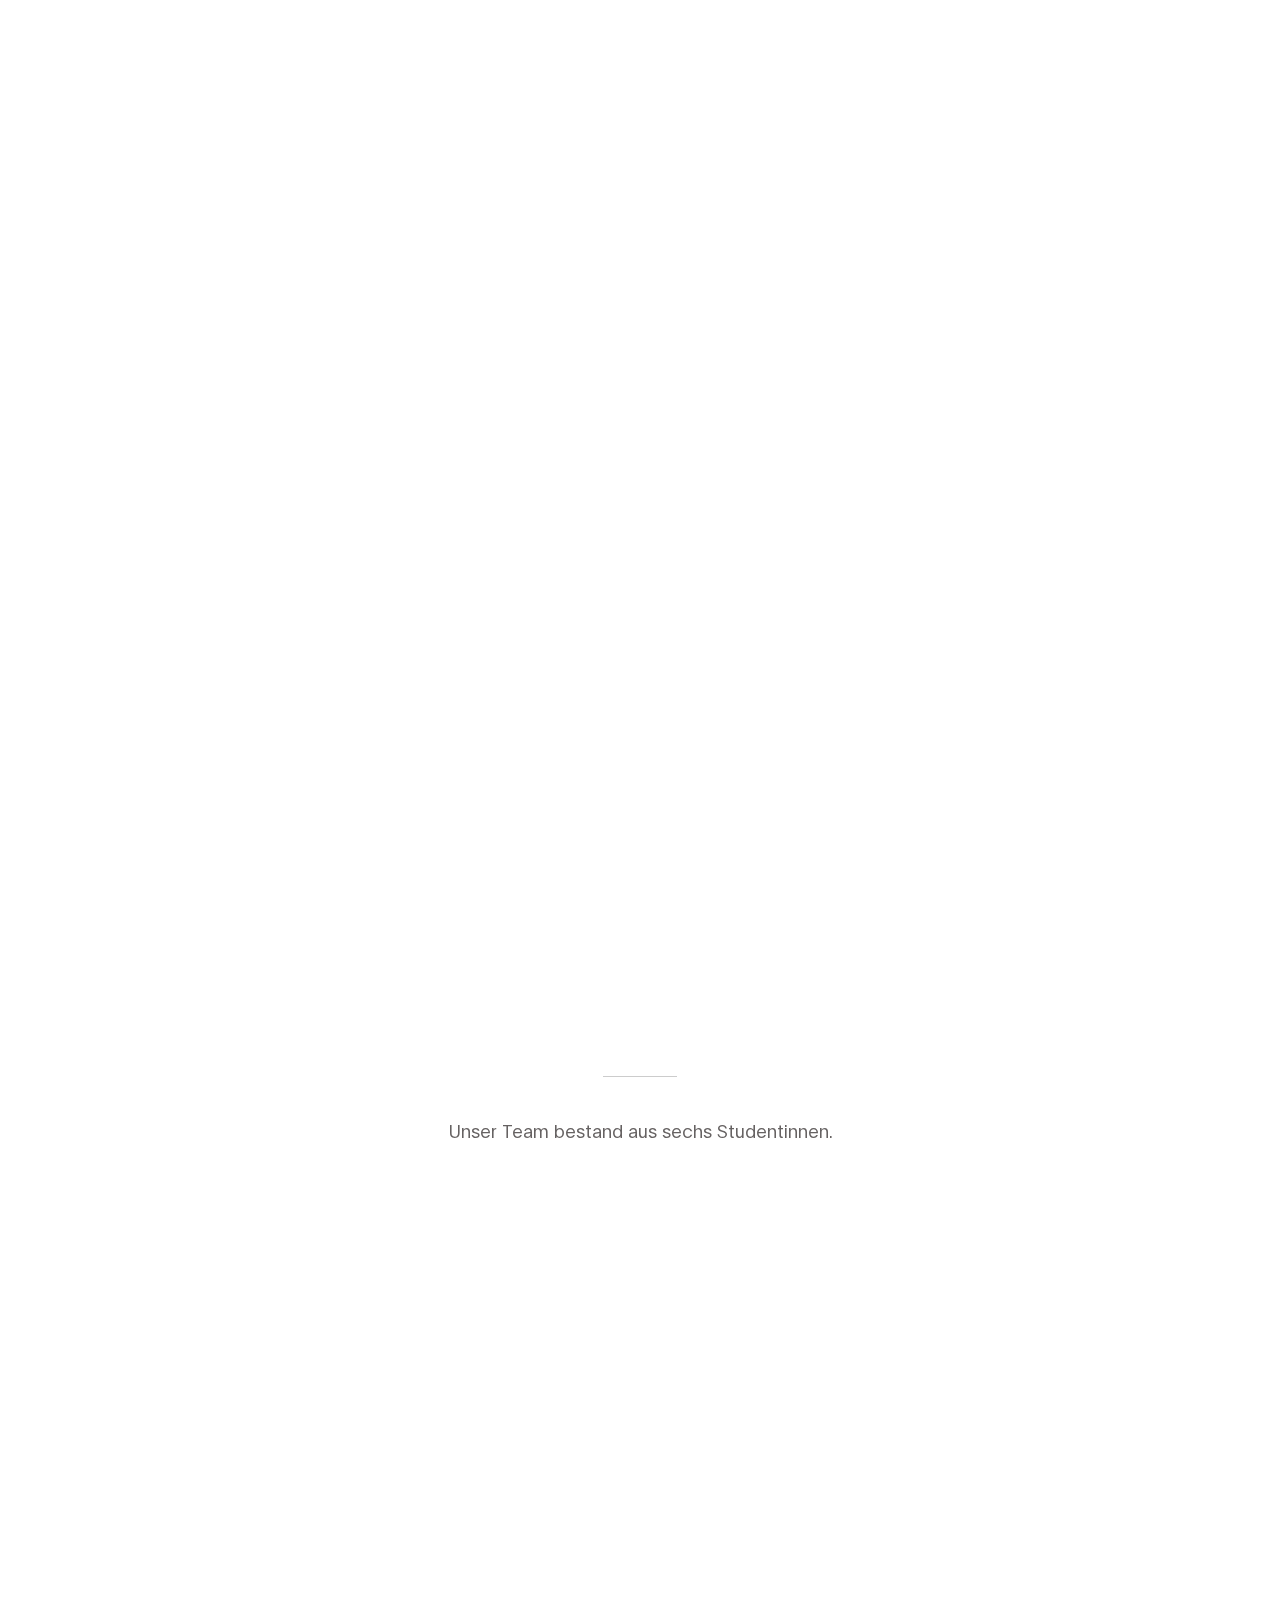
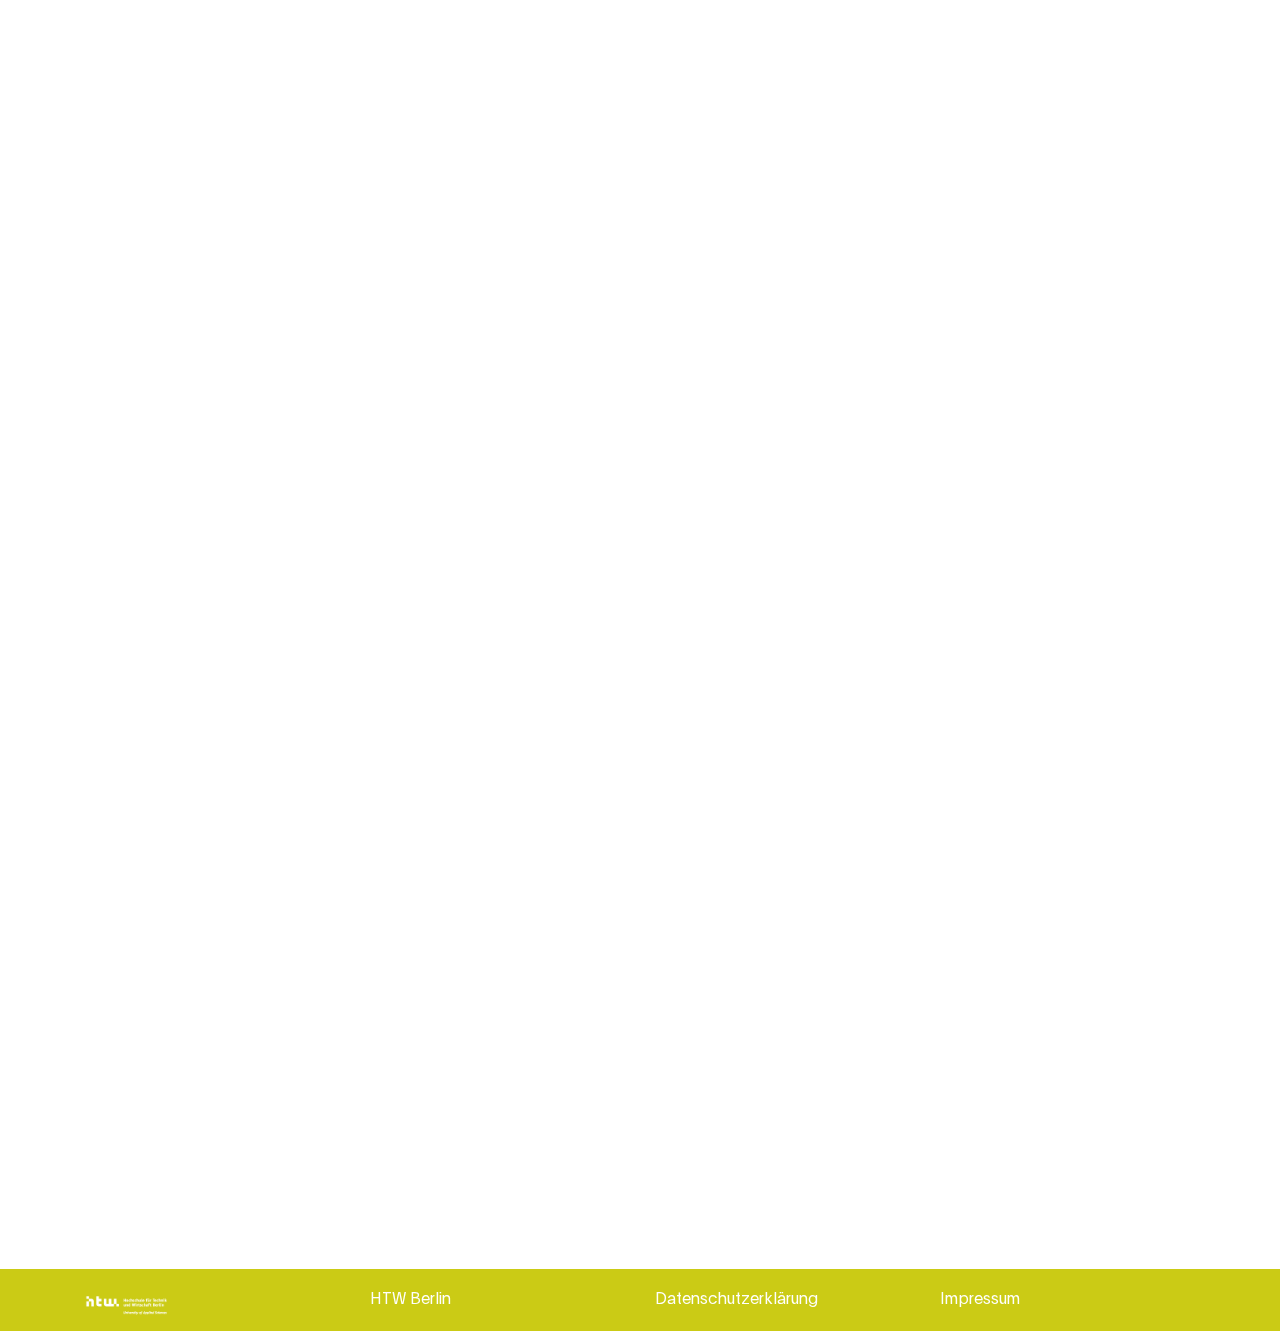
==== commit 4499d777: "Swagger" ====
--- a/project.html
+++ b/project.html
@@ -221,6 +221,36 @@
     </div>
 </section>
 
+
+
+<section class="about section-padding pb-0" id="ergebnisse">
+    <div class="container">
+        <div class="row justify-content-center">
+            <div class="col-lg-7 col-md-10 col-12">
+                <div class="col-lg-7 mx-auto col-md-10 col-12">
+                    <div class="members">
+                        <h2 class="mb-5" data-aos="fade-up" style="font-size: 35px; white-space: nowrap; margin: 0 auto; margin-left: -70px;">
+                            <strong> Swagger Endpunkt Dokumentation</strong>
+                        </h2>
+                    </div>
+                </div>
+            </div>
+            <div class="ergebnis-image" data-aos="fade-up" data-aos-delay="100">
+                
+                <img src="./Fotos/swagger1.png" class="img-fluid" alt="Swagger">
+                <img src="./Fotos/swagger2.png" class="img-fluid" alt="Swagger">
+
+
+            </div>
+                    
+            </div>
+        </div>
+    </div>
+</section>
+
+
+
+
 <section class="about section-padding pb-0" id="ergebnisse">
     <div class="container">
         <div class="row justify-content-center">
@@ -241,6 +271,8 @@
                 <img src="./Fotos/zwischenEr5.png" class="img-fluid" alt="ZwischenErgebnis">
                 <img src="./Fotos/zwischenEr6.png" class="img-fluid" alt="ZwischenErgebnis">
                 <img src="./Fotos/zwischenEr7.png" class="img-fluid" alt="ZwischenErgebnis">
+                <img src="./Fotos/Swagger .png" class="img-fluid" alt="Swagger">
+
             </div>
             <div class="row justify-content-center" data-aos="fade-up">
                         <h2 class="col-lg-7 mx-auto col-md-10 col-12"  data-aos="fade-up" style="font-size: 35px; white-space: nowrap; margin: 0 auto; margin-left: -70px;">
@@ -253,7 +285,7 @@
 </section>
 
  <!-- <video controls class="img-fluid" width="100%" style="margin-top: 50px">
-                    <source src="../projektwebsite/VideoRecoon.mp4" type="video/mp4">
+                    <source src="../projektwebsite/Dataciders.mp4" type="video/mp4">
                 </video>-->
 
 <section class="project section-padding pb-0" id="project">
@@ -316,7 +348,7 @@
                                 <img class="image" src="./Fotos/googleDocs.png" alt="Google Docs">
                                 <img class="image" src="./Fotos/TrelloLogo.png" alt="Trello">
                                 <img class="image" src="./Fotos/FigmaLogo.png" alt="Figma">
-                                <!-- <img class="image" src="./Fotos/SpringbootLogo.png" alt="Spring Boot">-->
+                                 <img class="image" src="./Fotos/vscodeLogo.png" alt="VsCode">
                                 <img class="image" src="./Fotos/ZoomLogo.png" alt="Zoom">
                                 <img class="image" src="./Fotos/IntellijLogo.png" alt="IntelliJ IDEA">
                                 <img class="image" src="./Fotos/SlackLogo.png" alt="Slack">
